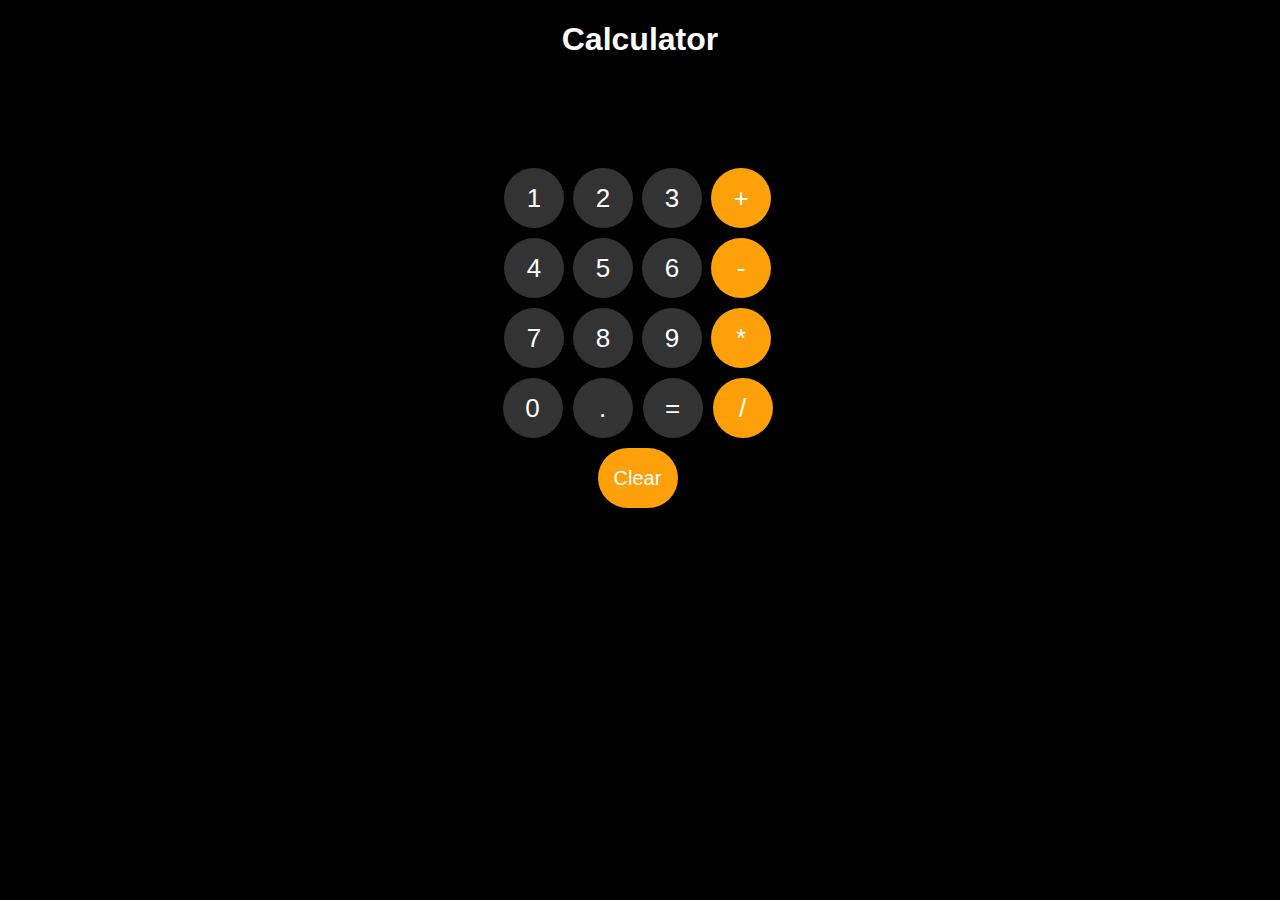
==== index.html @ abd00f77 "v1" ====
<!DOCTYPE html>
<html lang="en">
  <head>
    <meta charset="UTF-8" />
    <meta name="viewport" content="width=device-width, initial-scale=1.0" />
    <title>Calculator</title>
    <link rel="stylesheet" href="css/style.css" />
    <link rel="stylesheet" href="css/media.css" />
  </head>
  <body>
    <div class="main-conteiner text">
      <div class="conteiner">
        <h1>Calculator</h1>
        <p class="Calculator-screen"></p>
        <div class="row1">
          <button class="b1" onclick="updateCalculation('1')">1</button>
          <button class="b2" onclick="updateCalculation('2')">2</button>
          <button class="b3" onclick="updateCalculation('3')">3</button>
          <button class="b4" onclick="updateCalculation(' + ')">+</button>
        </div>
        <div class="row2">
          <button class="b5" onclick="updateCalculation('4')">4</button>
          <button class="b6" onclick="updateCalculation('5')">5</button>
          <button class="b7" onclick="updateCalculation('6')">6</button>
          <button class="b8" onclick="updateCalculation(' - ')">-</button>
        </div>
        <div class="row3">
          <button class="b9" onclick="updateCalculation('7')">7</button>
          <button class="b10" onclick="updateCalculation('8')">8</button>
          <button class="b11" onclick="updateCalculation('9')">9</button>
          <button class="b12" onclick="updateCalculation(' * ')">*</button>
        </div>
        <div class="row5">
          <button class="b13" onclick="updateCalculation('0')">0</button>
          <button class="b14" onclick="updateCalculation('.')">.</button>
          <button
            class="b15"
            onclick="calculation = eval(calculation); updateCalculationDisplay()"
          >
            =
          </button>
          <button class="b16" onclick="updateCalculation(' / ')">/</button>
        </div>
        <button
          class="b17"
          onclick="calculation =''; console.clear('Cleared'); updateCalculationDisplay()"
        >
          Clear
        </button>
      </div>
    </div>
    <script src="javascript/calculator.js"></script>
  </body>
</html>
---- css/style.css ----
body {
    background-color: black;
}

h1 {
    color: white;
    font-family: Arial, Helvetica, sans-serif;
}

.main-conteiner {
    max-width: 280px;
    width: 100%;
    margin: 0 auto;
}

.text {
    text-align: center;
}

.row1,
.row2,
.row3,
.row4 {
    margin-bottom: 10px;
}

.b1,
.b2,
.b3,
.b5,
.b6,
.b7,
.b8,
.b9,
.b10,
.b11,
.b12 {
    margin-right: 5px;
}

.b13,
.b14,
.b15 {
    margin-right: 6px;
}

.b1,
.b2,
.b3,
.b5,
.b6,
.b7,
.b9,
.b10,
.b11,
.b13,
.b14,
.b15 {
    background-color: rgb(51, 51, 51);
    color: white;
    transition: all 0.15s;
}

.b1:hover,
.b2:hover,
.b3:hover,
.b5:hover,
.b6:hover,
.b7:hover,
.b9:hover,
.b10:hover,
.b11:hover,
.b13:hover,
.b14:hover,
.b15:hover {
    background-color: rgb(67, 67, 67);
}

.b1:active,
.b2:active,
.b3:active,
.b5:active,
.b6:active,
.b7:active,
.b9:active,
.b10:active,
.b11:active,
.b13:active,
.b14:active,
.b15:active {
    background-color: rgb(85, 85, 85);
}

.b4,
.b8,
.b12,
.b16,
.b17 {
    background-color: rgb(254, 160, 10);
    color: white;
    transition: all 0.15s;
}

.b4:hover,
.b8:hover,
.b12:hover,
.b16:hover,
.b17:hover {
    background-color: rgb(212, 137, 15);
}

.b4:active,
.b8:active,
.b12:active,
.b16:active,
.b17:active {
    background-color: rgb(179, 112, 4);
}

button {
    height: 60px;
    width: 60px;
    border-radius: 60px;
    border: none;
    font-size: 26px;
    cursor: pointer;
    margin-right: 5px;
}

.b17 {
    font-size: 20px;
    margin-top: 10px;
    width: 80px;
}

.Calculator-screen {
    border-bottom: 1px solid black;
    font-family: Arial, Helvetica, sans-serif;
    color: white;
    font-weight: 900;
    width: 230px;
    height: 50px;
    font-size: 30px;
    box-sizing: border-box;
    padding-top: 10px;
}
---- css/media.css ----
/* Galaxy Fold */

@media (max-width: 290px) {
    body {
        width: 500px;
    }
}
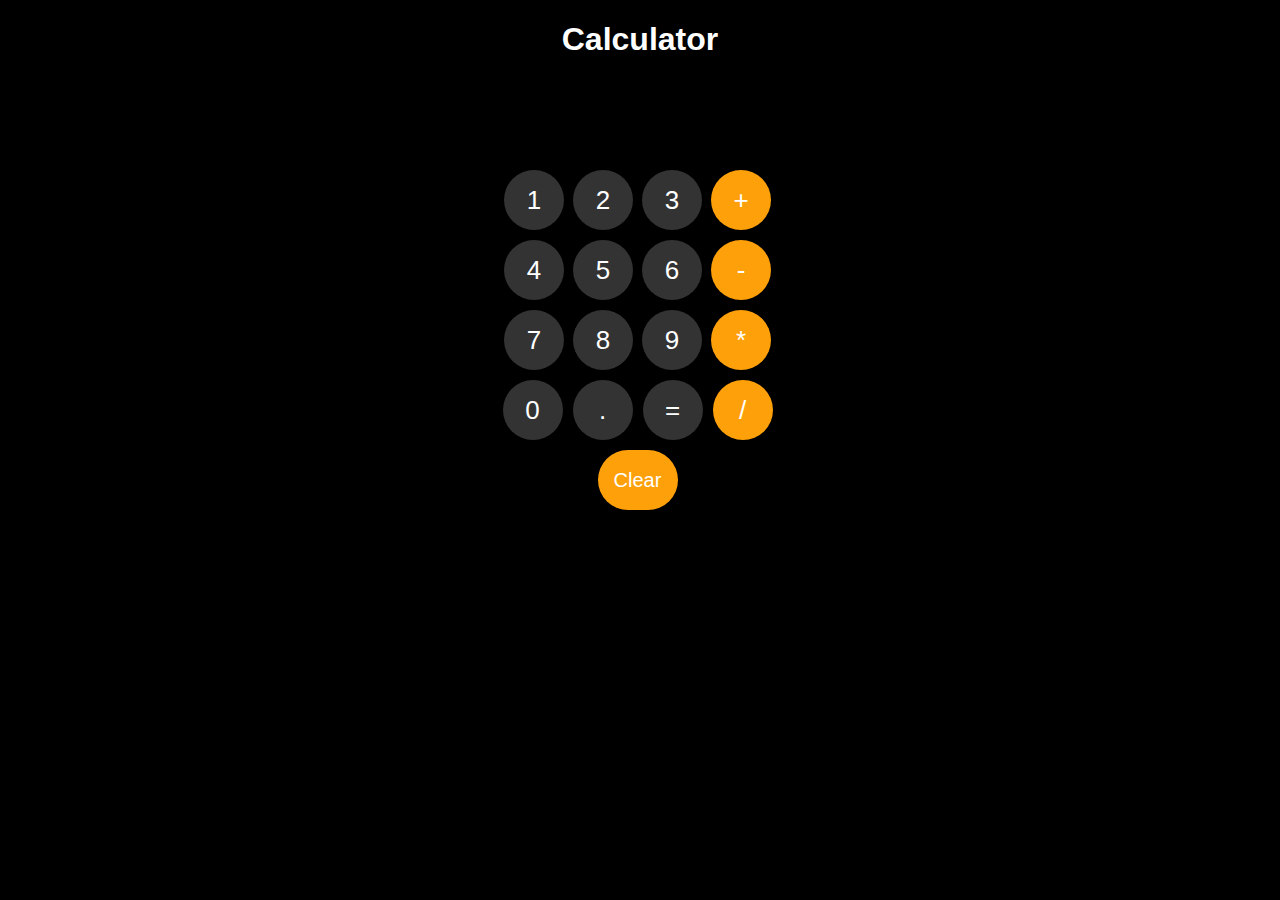
==== commit 0deddf99: "real time calculation" ====
--- a/index.html
+++ b/index.html
@@ -12,38 +12,39 @@
       <div class="conteiner">
         <h1>Calculator</h1>
         <p class="Calculator-screen"></p>
+        <p class="calculation-prediction calc-pred"></p>
         <div class="row1">
-          <button class="b1" onclick="updateCalculation('1')">1</button>
-          <button class="b2" onclick="updateCalculation('2')">2</button>
-          <button class="b3" onclick="updateCalculation('3')">3</button>
-          <button class="b4" onclick="updateCalculation(' + ')">+</button>
+          <button class="b1" onclick="updateCalculation('1');">1</button>
+          <button class="b2" onclick="updateCalculation('2');">2</button>
+          <button class="b3" onclick="updateCalculation('3');">3</button>
+          <button class="b4" onclick="updateCalculation(' + ');">+</button>
         </div>
         <div class="row2">
-          <button class="b5" onclick="updateCalculation('4')">4</button>
-          <button class="b6" onclick="updateCalculation('5')">5</button>
-          <button class="b7" onclick="updateCalculation('6')">6</button>
-          <button class="b8" onclick="updateCalculation(' - ')">-</button>
+          <button class="b5" onclick="updateCalculation('4');">4</button>
+          <button class="b6" onclick="updateCalculation('5');">5</button>
+          <button class="b7" onclick="updateCalculation('6');">6</button>
+          <button class="b8" onclick="updateCalculation(' - ');">-</button>
         </div>
         <div class="row3">
-          <button class="b9" onclick="updateCalculation('7')">7</button>
-          <button class="b10" onclick="updateCalculation('8')">8</button>
-          <button class="b11" onclick="updateCalculation('9')">9</button>
-          <button class="b12" onclick="updateCalculation(' * ')">*</button>
+          <button class="b9" onclick="updateCalculation('7');">7</button>
+          <button class="b10" onclick="updateCalculation('8');">8</button>
+          <button class="b11" onclick="updateCalculation('9');">9</button>
+          <button class="b12" onclick="updateCalculation(' * ');">*</button>
         </div>
         <div class="row5">
-          <button class="b13" onclick="updateCalculation('0')">0</button>
-          <button class="b14" onclick="updateCalculation('.')">.</button>
+          <button class="b13" onclick="updateCalculation('0');">0</button>
+          <button class="b14" onclick="updateCalculation('.');">.</button>
           <button
             class="b15"
-            onclick="calculation = eval(calculation); updateCalculationDisplay()"
+            onclick="calculation = eval(calculation); updateCalculationDisplay(); document.querySelector('.calculation-prediction').innerHTML = ' '"
           >
             =
           </button>
-          <button class="b16" onclick="updateCalculation(' / ')">/</button>
+          <button class="b16" onclick="updateCalculation(' / ');">/</button>
         </div>
         <button
           class="b17"
-          onclick="calculation =''; console.clear('Cleared'); updateCalculationDisplay()"
+          onclick="calculation =''; console.clear('Cleared'); updateCalculationDisplay(); document.querySelector('.calculation-prediction').innerHTML = ' '"
         >
           Clear
         </button>
--- a/css/style.css
+++ b/css/style.css
@@ -143,4 +143,15 @@
     font-size: 30px;
     box-sizing: border-box;
     padding-top: 10px;
+    margin-bottom: 10px;
+    margin-left: 20px;
+}
+
+.calc-pred {
+    font-family: Arial, Helvetica, sans-serif;
+    color: gray;
+    display: flex;
+    justify-content: right;
+    align-items: center;
+    margin-right: 35px;
 }